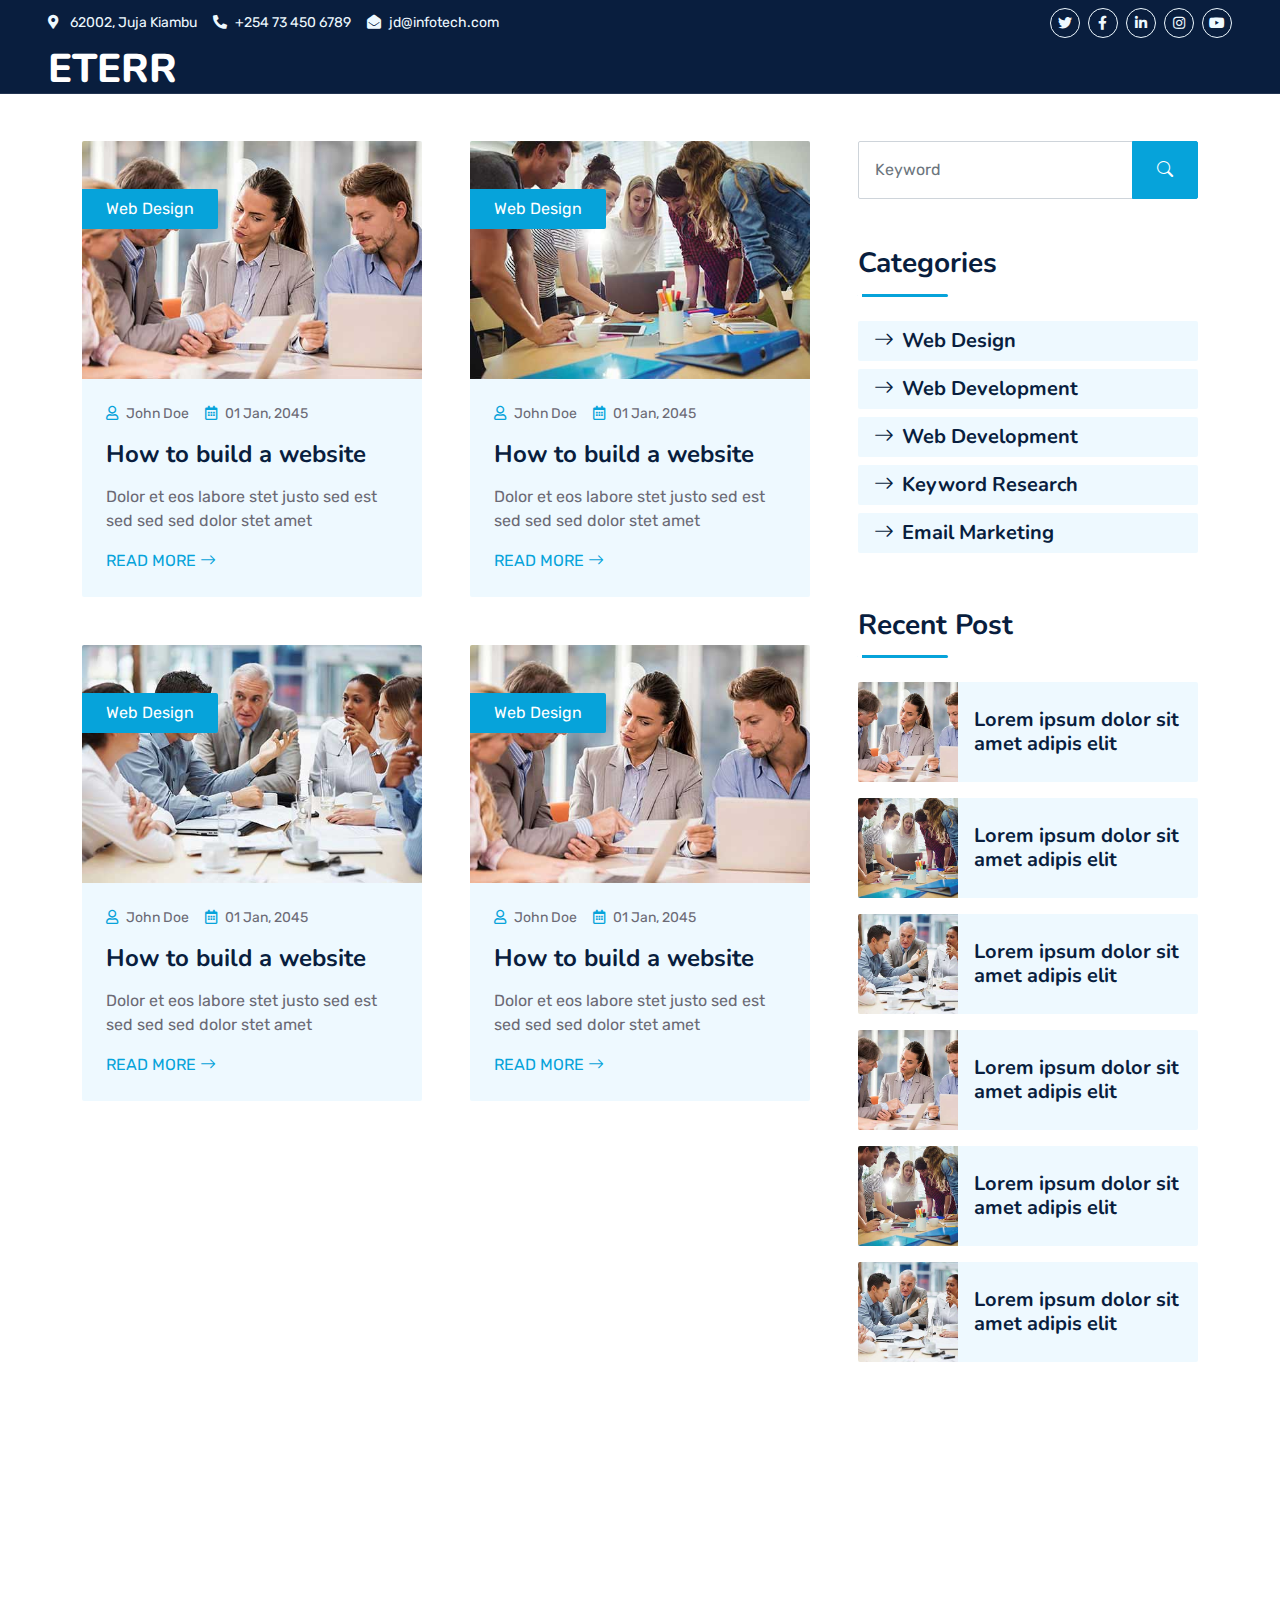
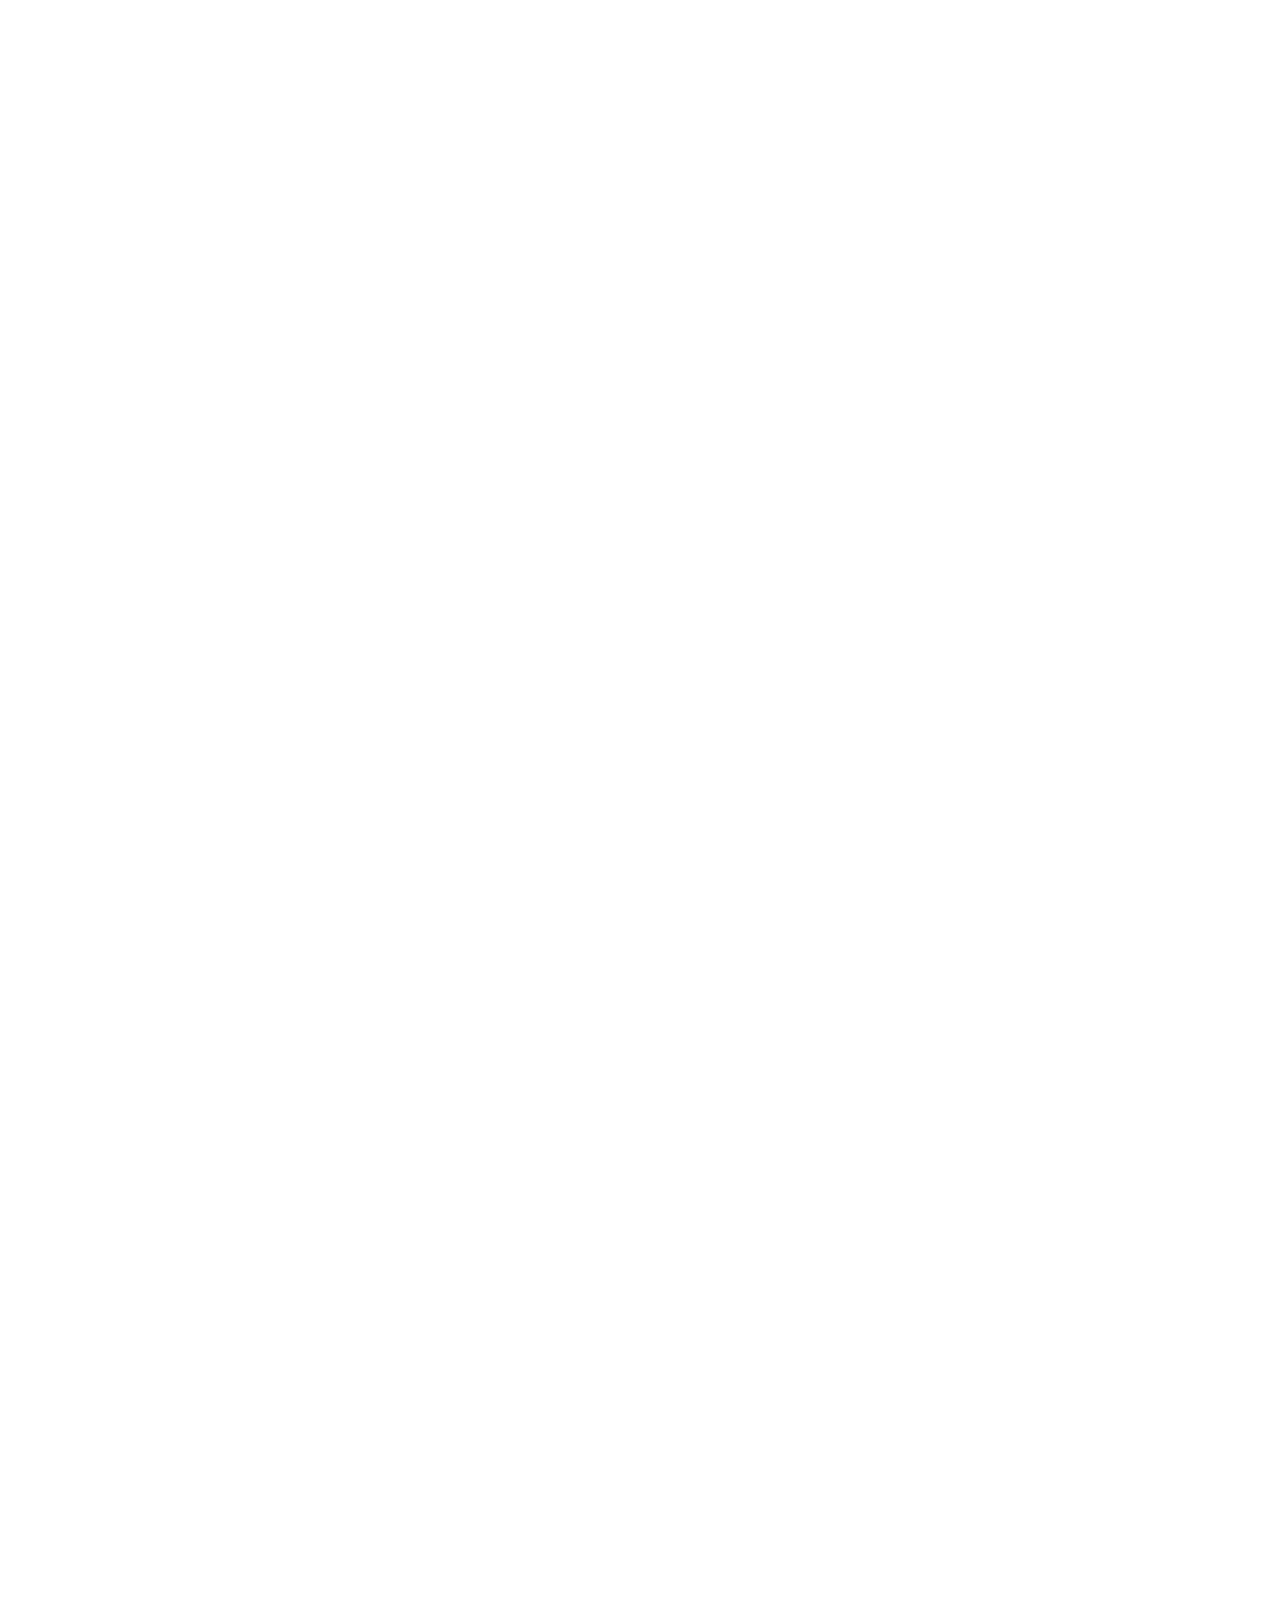
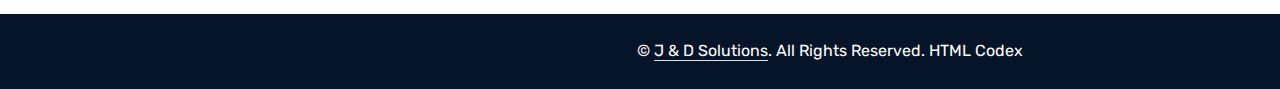
==== eterr/blog.html @ 3e67dd3f "Initial Commit" ====
<!DOCTYPE html>
<html lang="en">

<head>
    <meta charset="utf-8">
    <title>Startup - Startup Website Template</title>
    <meta content="width=device-width, initial-scale=1.0" name="viewport">
    <meta content="Free HTML Templates" name="keywords">
    <meta content="Free HTML Templates" name="description">

    <!-- Favicon -->
    <link href="img/favicon.ico" rel="icon">

    <!-- Google Web Fonts -->
    <link rel="preconnect" href="https://fonts.googleapis.com">
    <link rel="preconnect" href="https://fonts.gstatic.com" crossorigin>
    <link
        href="https://fonts.googleapis.com/css2?family=Nunito:wght@400;600;700;800&family=Rubik:wght@400;500;600;700&display=swap"
        rel="stylesheet">

    <!-- Icon Font Stylesheet -->
    <link href="https://cdnjs.cloudflare.com/ajax/libs/font-awesome/5.10.0/css/all.min.css" rel="stylesheet">
    <link href="https://cdn.jsdelivr.net/npm/bootstrap-icons@1.4.1/font/bootstrap-icons.css" rel="stylesheet">

    <!-- Libraries Stylesheet -->
    <link href="lib/owlcarousel/assets/owl.carousel.min.css" rel="stylesheet">
    <link href="lib/animate/animate.min.css" rel="stylesheet">

    <!-- Customized Bootstrap Stylesheet -->
    <link href="css/bootstrap.min.css" rel="stylesheet">

    <!-- Template Stylesheet -->
    <link href="css/style.css" rel="stylesheet">
</head>

<body>
    <!-- Spinner Start -->
    <div id="spinner"
        class="show bg-white position-fixed translate-middle w-100 vh-100 top-50 start-50 d-flex align-items-center justify-content-center">
        <div class="spinner"></div>
    </div>
    <!-- Spinner End -->


    <!-- Topbar Start -->
    <div class="container-fluid bg-dark px-5 d-none d-lg-block">
        <div class="row gx-0">
            <div class="col-lg-8 text-center text-lg-start mb-2 mb-lg-0">
                <div class="d-inline-flex align-items-center" style="height: 45px;">
                    <small class="me-3 text-light"><i class="fa fa-map-marker-alt me-2"></i>
                        62002, Juja Kiambu
                    </small>
                    <small class="me-3 text-light"><i class="fa fa-phone-alt me-2"></i>+254 73 450 6789</small>
                    <small class="text-light"><i class="fa fa-envelope-open me-2"></i>jd@infotech.com</small>
                </div>
            </div>
            <div class="col-lg-4 text-center text-lg-end">
                <div class="d-inline-flex align-items-center" style="height: 45px;">
                    <a class="btn btn-sm btn-outline-light btn-sm-square rounded-circle me-2" href=""><i
                            class="fab fa-twitter fw-normal"></i></a>
                    <a class="btn btn-sm btn-outline-light btn-sm-square rounded-circle me-2" href=""><i
                            class="fab fa-facebook-f fw-normal"></i></a>
                    <a class="btn btn-sm btn-outline-light btn-sm-square rounded-circle me-2" href=""><i
                            class="fab fa-linkedin-in fw-normal"></i></a>
                    <a class="btn btn-sm btn-outline-light btn-sm-square rounded-circle me-2" href=""><i
                            class="fab fa-instagram fw-normal"></i></a>
                    <a class="btn btn-sm btn-outline-light btn-sm-square rounded-circle" href=""><i
                            class="fab fa-youtube fw-normal"></i></a>
                </div>
            </div>
        </div>
    </div>
    <!-- Topbar End -->


    <!-- Navbar Start -->
    <div class="container-fluid position-relative p-0">
        <nav class="navbar navbar-expand-lg navbar-dark px-5 py-3 py-lg-0">
            <a href="index.html" class="navbar-brand p-0">
                <h1 class="m-0">ETERR</h1>
            </a>
            <button class="navbar-toggler" type="button" data-bs-toggle="collapse" data-bs-target="#navbarCollapse">
                <span class="fa fa-bars"></span>
            </button>
        </nav>
    </div>
    <!-- Navbar End -->


    <!-- Full Screen Search Start -->
    <div class="modal fade" id="searchModal" tabindex="-1">
        <div class="modal-dialog modal-fullscreen">
            <div class="modal-content" style="background: rgba(9, 30, 62, .7);">
                <div class="modal-header border-0">
                    <button type="button" class="btn bg-white btn-close" data-bs-dismiss="modal"
                        aria-label="Close"></button>
                </div>
                <div class="modal-body d-flex align-items-center justify-content-center">
                    <div class="input-group" style="max-width: 600px;">
                        <input type="text" class="form-control bg-transparent border-primary p-3"
                            placeholder="Type search keyword">
                        <button class="btn btn-primary px-4"><i class="bi bi-search"></i></button>
                    </div>
                </div>
            </div>
        </div>
    </div>
    <!-- Full Screen Search End -->


    <!-- Blog Start -->
    <div class="container-fluid py-5 wow fadeInUp" data-wow-delay="0.1s">
        <div class="container py-5">
            <div class="row g-5">
                <!-- Blog list Start -->
                <div class="col-lg-8">
                    <div class="row g-5">
                        <div class="col-md-6 wow slideInUp" data-wow-delay="0.1s">
                            <div class="blog-item bg-light rounded overflow-hidden">
                                <div class="blog-img position-relative overflow-hidden">
                                    <img class="img-fluid" src="img/blog-1.jpg" alt="">
                                    <a class="position-absolute top-0 start-0 bg-primary text-white rounded-end mt-5 py-2 px-4"
                                        href="detail.html">Web Design</a>
                                </div>
                                <div class="p-4">
                                    <div class="d-flex mb-3">
                                        <small class="me-3"><i class="far fa-user text-primary me-2"></i>John
                                            Doe</small>
                                        <small><i class="far fa-calendar-alt text-primary me-2"></i>01 Jan, 2045</small>
                                    </div>
                                    <h4 class="mb-3">How to build a website</h4>
                                    <p>Dolor et eos labore stet justo sed est sed sed sed dolor stet amet</p>
                                    <a class="text-uppercase" href="detail.html">Read More <i
                                            class="bi bi-arrow-right"></i></a>
                                </div>
                            </div>
                        </div>
                        <div class="col-md-6 wow slideInUp" data-wow-delay="0.6s">
                            <div class="blog-item bg-light rounded overflow-hidden">
                                <div class="blog-img position-relative overflow-hidden">
                                    <img class="img-fluid" src="img/blog-2.jpg" alt="">
                                    <a class="position-absolute top-0 start-0 bg-primary text-white rounded-end mt-5 py-2 px-4"
                                        href="detail.html">Web Design</a>
                                </div>
                                <div class="p-4">
                                    <div class="d-flex mb-3">
                                        <small class="me-3"><i class="far fa-user text-primary me-2"></i>John
                                            Doe</small>
                                        <small><i class="far fa-calendar-alt text-primary me-2"></i>01 Jan, 2045</small>
                                    </div>
                                    <h4 class="mb-3">How to build a website</h4>
                                    <p>Dolor et eos labore stet justo sed est sed sed sed dolor stet amet</p>
                                    <a class="text-uppercase" href="detail.html">Read More <i
                                            class="bi bi-arrow-right"></i></a>
                                </div>
                            </div>
                        </div>
                        <div class="col-md-6 wow slideInUp" data-wow-delay="0.1s">
                            <div class="blog-item bg-light rounded overflow-hidden">
                                <div class="blog-img position-relative overflow-hidden">
                                    <img class="img-fluid" src="img/blog-3.jpg" alt="">
                                    <a class="position-absolute top-0 start-0 bg-primary text-white rounded-end mt-5 py-2 px-4"
                                        href="detail.html">Web Design</a>
                                </div>
                                <div class="p-4">
                                    <div class="d-flex mb-3">
                                        <small class="me-3"><i class="far fa-user text-primary me-2"></i>John
                                            Doe</small>
                                        <small><i class="far fa-calendar-alt text-primary me-2"></i>01 Jan, 2045</small>
                                    </div>
                                    <h4 class="mb-3">How to build a website</h4>
                                    <p>Dolor et eos labore stet justo sed est sed sed sed dolor stet amet</p>
                                    <a class="text-uppercase" href="detail.html">Read More <i
                                            class="bi bi-arrow-right"></i></a>
                                </div>
                            </div>
                        </div>
                        <div class="col-md-6 wow slideInUp" data-wow-delay="0.6s">
                            <div class="blog-item bg-light rounded overflow-hidden">
                                <div class="blog-img position-relative overflow-hidden">
                                    <img class="img-fluid" src="img/blog-1.jpg" alt="">
                                    <a class="position-absolute top-0 start-0 bg-primary text-white rounded-end mt-5 py-2 px-4"
                                        href="detail.html">Web Design</a>
                                </div>
                                <div class="p-4">
                                    <div class="d-flex mb-3">
                                        <small class="me-3"><i class="far fa-user text-primary me-2"></i>John
                                            Doe</small>
                                        <small><i class="far fa-calendar-alt text-primary me-2"></i>01 Jan, 2045</small>
                                    </div>
                                    <h4 class="mb-3">How to build a website</h4>
                                    <p>Dolor et eos labore stet justo sed est sed sed sed dolor stet amet</p>
                                    <a class="text-uppercase" href="detail.html">Read More <i
                                            class="bi bi-arrow-right"></i></a>
                                </div>
                            </div>
                        </div>
                        <div class="col-md-6 wow slideInUp" data-wow-delay="0.1s">
                            <div class="blog-item bg-light rounded overflow-hidden">
                                <div class="blog-img position-relative overflow-hidden">
                                    <img class="img-fluid" src="img/blog-2.jpg" alt="">
                                    <a class="position-absolute top-0 start-0 bg-primary text-white rounded-end mt-5 py-2 px-4"
                                        href="detail.html">Web Design</a>
                                </div>
                                <div class="p-4">
                                    <div class="d-flex mb-3">
                                        <small class="me-3"><i class="far fa-user text-primary me-2"></i>John
                                            Doe</small>
                                        <small><i class="far fa-calendar-alt text-primary me-2"></i>01 Jan, 2045</small>
                                    </div>
                                    <h4 class="mb-3">How to build a website</h4>
                                    <p>Dolor et eos labore stet justo sed est sed sed sed dolor stet amet</p>
                                    <a class="text-uppercase" href="detail.html">Read More <i
                                            class="bi bi-arrow-right"></i></a>
                                </div>
                            </div>
                        </div>
                        <div class="col-md-6 wow slideInUp" data-wow-delay="0.6s">
                            <div class="blog-item bg-light rounded overflow-hidden">
                                <div class="blog-img position-relative overflow-hidden">
                                    <img class="img-fluid" src="img/blog-3.jpg" alt="">
                                    <a class="position-absolute top-0 start-0 bg-primary text-white rounded-end mt-5 py-2 px-4"
                                        href="detail.html">Web Design</a>
                                </div>
                                <div class="p-4">
                                    <div class="d-flex mb-3">
                                        <small class="me-3"><i class="far fa-user text-primary me-2"></i>John
                                            Doe</small>
                                        <small><i class="far fa-calendar-alt text-primary me-2"></i>01 Jan, 2045</small>
                                    </div>
                                    <h4 class="mb-3">How to build a website</h4>
                                    <p>Dolor et eos labore stet justo sed est sed sed sed dolor stet amet</p>
                                    <a class="text-uppercase" href="detail.html">Read More <i
                                            class="bi bi-arrow-right"></i></a>
                                </div>
                            </div>
                        </div>
                        <div class="col-md-6 wow slideInUp" data-wow-delay="0.1s">
                            <div class="blog-item bg-light rounded overflow-hidden">
                                <div class="blog-img position-relative overflow-hidden">
                                    <img class="img-fluid" src="img/blog-1.jpg" alt="">
                                    <a class="position-absolute top-0 start-0 bg-primary text-white rounded-end mt-5 py-2 px-4"
                                        href="detail.html">Web Design</a>
                                </div>
                                <div class="p-4">
                                    <div class="d-flex mb-3">
                                        <small class="me-3"><i class="far fa-user text-primary me-2"></i>John
                                            Doe</small>
                                        <small><i class="far fa-calendar-alt text-primary me-2"></i>01 Jan, 2045</small>
                                    </div>
                                    <h4 class="mb-3">How to build a website</h4>
                                    <p>Dolor et eos labore stet justo sed est sed sed sed dolor stet amet</p>
                                    <a class="text-uppercase" href="detail.html">Read More <i
                                            class="bi bi-arrow-right"></i></a>
                                </div>
                            </div>
                        </div>
                        <div class="col-md-6 wow slideInUp" data-wow-delay="0.6s">
                            <div class="blog-item bg-light rounded overflow-hidden">
                                <div class="blog-img position-relative overflow-hidden">
                                    <img class="img-fluid" src="img/blog-2.jpg" alt="">
                                    <a class="position-absolute top-0 start-0 bg-primary text-white rounded-end mt-5 py-2 px-4"
                                        href="detail.html">Web Design</a>
                                </div>
                                <div class="p-4">
                                    <div class="d-flex mb-3">
                                        <small class="me-3"><i class="far fa-user text-primary me-2"></i>John
                                            Doe</small>
                                        <small><i class="far fa-calendar-alt text-primary me-2"></i>01 Jan, 2045</small>
                                    </div>
                                    <h4 class="mb-3">How to build a website</h4>
                                    <p>Dolor et eos labore stet justo sed est sed sed sed dolor stet amet</p>
                                    <a class="text-uppercase" href="detail.html">Read More <i
                                            class="bi bi-arrow-right"></i></a>
                                </div>
                            </div>
                        </div>
                        <div class="col-md-6 wow slideInUp" data-wow-delay="0.1s">
                            <div class="blog-item bg-light rounded overflow-hidden">
                                <div class="blog-img position-relative overflow-hidden">
                                    <img class="img-fluid" src="img/blog-3.jpg" alt="">
                                    <a class="position-absolute top-0 start-0 bg-primary text-white rounded-end mt-5 py-2 px-4"
                                        href="detail.html">Web Design</a>
                                </div>
                                <div class="p-4">
                                    <div class="d-flex mb-3">
                                        <small class="me-3"><i class="far fa-user text-primary me-2"></i>John
                                            Doe</small>
                                        <small><i class="far fa-calendar-alt text-primary me-2"></i>01 Jan, 2045</small>
                                    </div>
                                    <h4 class="mb-3">How to build a website</h4>
                                    <p>Dolor et eos labore stet justo sed est sed sed sed dolor stet amet</p>
                                    <a class="text-uppercase" href="detail.html">Read More <i
                                            class="bi bi-arrow-right"></i></a>
                                </div>
                            </div>
                        </div>
                        <div class="col-md-6 wow slideInUp" data-wow-delay="0.6s">
                            <div class="blog-item bg-light rounded overflow-hidden">
                                <div class="blog-img position-relative overflow-hidden">
                                    <img class="img-fluid" src="img/blog-1.jpg" alt="">
                                    <a class="position-absolute top-0 start-0 bg-primary text-white rounded-end mt-5 py-2 px-4"
                                        href="detail.html">Web Design</a>
                                </div>
                                <div class="p-4">
                                    <div class="d-flex mb-3">
                                        <small class="me-3"><i class="far fa-user text-primary me-2"></i>John
                                            Doe</small>
                                        <small><i class="far fa-calendar-alt text-primary me-2"></i>01 Jan, 2045</small>
                                    </div>
                                    <h4 class="mb-3">How to build a website</h4>
                                    <p>Dolor et eos labore stet justo sed est sed sed sed dolor stet amet</p>
                                    <a class="text-uppercase" href="detail.html">Read More <i
                                            class="bi bi-arrow-right"></i></a>
                                </div>
                            </div>
                        </div>
                        <div class="col-12 wow slideInUp" data-wow-delay="0.1s">
                            <nav aria-label="Page navigation">
                                <ul class="pagination pagination-lg m-0">
                                    <li class="page-item disabled">
                                        <a class="page-link rounded-0" href="#" aria-label="Previous">
                                            <span aria-hidden="true"><i class="bi bi-arrow-left"></i></span>
                                        </a>
                                    </li>
                                    <li class="page-item active"><a class="page-link" href="#">1</a></li>
                                    <li class="page-item"><a class="page-link" href="#">2</a></li>
                                    <li class="page-item"><a class="page-link" href="#">3</a></li>
                                    <li class="page-item">
                                        <a class="page-link rounded-0" href="#" aria-label="Next">
                                            <span aria-hidden="true"><i class="bi bi-arrow-right"></i></span>
                                        </a>
                                    </li>
                                </ul>
                            </nav>
                        </div>
                    </div>
                </div>
                <!-- Blog list End -->

                <!-- Sidebar Start -->
                <div class="col-lg-4">
                    <!-- Search Form Start -->
                    <div class="mb-5 wow slideInUp" data-wow-delay="0.1s">
                        <div class="input-group">
                            <input type="text" class="form-control p-3" placeholder="Keyword">
                            <button class="btn btn-primary px-4"><i class="bi bi-search"></i></button>
                        </div>
                    </div>
                    <!-- Search Form End -->

                    <!-- Category Start -->
                    <div class="mb-5 wow slideInUp" data-wow-delay="0.1s">
                        <div class="section-title section-title-sm position-relative pb-3 mb-4">
                            <h3 class="mb-0">Categories</h3>
                        </div>
                        <div class="link-animated d-flex flex-column justify-content-start">
                            <a class="h5 fw-semi-bold bg-light rounded py-2 px-3 mb-2" href="#"><i
                                    class="bi bi-arrow-right me-2"></i>Web Design</a>
                            <a class="h5 fw-semi-bold bg-light rounded py-2 px-3 mb-2" href="#"><i
                                    class="bi bi-arrow-right me-2"></i>Web Development</a>
                            <a class="h5 fw-semi-bold bg-light rounded py-2 px-3 mb-2" href="#"><i
                                    class="bi bi-arrow-right me-2"></i>Web Development</a>
                            <a class="h5 fw-semi-bold bg-light rounded py-2 px-3 mb-2" href="#"><i
                                    class="bi bi-arrow-right me-2"></i>Keyword Research</a>
                            <a class="h5 fw-semi-bold bg-light rounded py-2 px-3 mb-2" href="#"><i
                                    class="bi bi-arrow-right me-2"></i>Email Marketing</a>
                        </div>
                    </div>
                    <!-- Category End -->

                    <!-- Recent Post Start -->
                    <div class="mb-5 wow slideInUp" data-wow-delay="0.1s">
                        <div class="section-title section-title-sm position-relative pb-3 mb-4">
                            <h3 class="mb-0">Recent Post</h3>
                        </div>
                        <div class="d-flex rounded overflow-hidden mb-3">
                            <img class="img-fluid" src="img/blog-1.jpg"
                                style="width: 100px; height: 100px; object-fit: cover;" alt="">
                            <a href="" class="h5 fw-semi-bold d-flex align-items-center bg-light px-3 mb-0">Lorem ipsum
                                dolor sit amet adipis elit
                            </a>
                        </div>
                        <div class="d-flex rounded overflow-hidden mb-3">
                            <img class="img-fluid" src="img/blog-2.jpg"
                                style="width: 100px; height: 100px; object-fit: cover;" alt="">
                            <a href="" class="h5 fw-semi-bold d-flex align-items-center bg-light px-3 mb-0">Lorem ipsum
                                dolor sit amet adipis elit
                            </a>
                        </div>
                        <div class="d-flex rounded overflow-hidden mb-3">
                            <img class="img-fluid" src="img/blog-3.jpg"
                                style="width: 100px; height: 100px; object-fit: cover;" alt="">
                            <a href="" class="h5 fw-semi-bold d-flex align-items-center bg-light px-3 mb-0">Lorem ipsum
                                dolor sit amet adipis elit
                            </a>
                        </div>
                        <div class="d-flex rounded overflow-hidden mb-3">
                            <img class="img-fluid" src="img/blog-1.jpg"
                                style="width: 100px; height: 100px; object-fit: cover;" alt="">
                            <a href="" class="h5 fw-semi-bold d-flex align-items-center bg-light px-3 mb-0">Lorem ipsum
                                dolor sit amet adipis elit
                            </a>
                        </div>
                        <div class="d-flex rounded overflow-hidden mb-3">
                            <img class="img-fluid" src="img/blog-2.jpg"
                                style="width: 100px; height: 100px; object-fit: cover;" alt="">
                            <a href="" class="h5 fw-semi-bold d-flex align-items-center bg-light px-3 mb-0">Lorem ipsum
                                dolor sit amet adipis elit
                            </a>
                        </div>
                        <div class="d-flex rounded overflow-hidden mb-3">
                            <img class="img-fluid" src="img/blog-3.jpg"
                                style="width: 100px; height: 100px; object-fit: cover;" alt="">
                            <a href="" class="h5 fw-semi-bold d-flex align-items-center bg-light px-3 mb-0">Lorem ipsum
                                dolor sit amet adipis elit
                            </a>
                        </div>
                    </div>
                    <!-- Recent Post End -->

                    <!-- Image Start -->
                    <div class="mb-5 wow slideInUp" data-wow-delay="0.1s">
                        <img src="img/blog-1.jpg" alt="" class="img-fluid rounded">
                    </div>
                    <!-- Image End -->

                    <!-- Tags Start -->
                    <div class="mb-5 wow slideInUp" data-wow-delay="0.1s">
                        <div class="section-title section-title-sm position-relative pb-3 mb-4">
                            <h3 class="mb-0">Tag Cloud</h3>
                        </div>
                        <div class="d-flex flex-wrap m-n1">
                            <a href="" class="btn btn-light m-1">Design</a>
                            <a href="" class="btn btn-light m-1">Development</a>
                            <a href="" class="btn btn-light m-1">Marketing</a>
                            <a href="" class="btn btn-light m-1">SEO</a>
                            <a href="" class="btn btn-light m-1">Writing</a>
                            <a href="" class="btn btn-light m-1">Consulting</a>
                            <a href="" class="btn btn-light m-1">Design</a>
                            <a href="" class="btn btn-light m-1">Development</a>
                            <a href="" class="btn btn-light m-1">Marketing</a>
                            <a href="" class="btn btn-light m-1">SEO</a>
                            <a href="" class="btn btn-light m-1">Writing</a>
                            <a href="" class="btn btn-light m-1">Consulting</a>
                        </div>
                    </div>
                    <!-- Tags End -->

                    <!-- Plain Text Start -->
                    <div class="wow slideInUp" data-wow-delay="0.1s">
                        <div class="section-title section-title-sm position-relative pb-3 mb-4">
                            <h3 class="mb-0">Plain Text</h3>
                        </div>
                        <div class="bg-light text-center" style="padding: 30px;">
                            <p>Vero sea et accusam justo dolor accusam lorem consetetur, dolores sit amet sit dolor
                                clita kasd justo, diam accusam no sea ut tempor magna takimata, amet sit et diam dolor
                                ipsum amet diam</p>
                            <a href="" class="btn btn-primary py-2 px-4">Read More</a>
                        </div>
                    </div>
                    <!-- Plain Text End -->
                </div>
                <!-- Sidebar End -->
            </div>
        </div>
    </div>
    <!-- Blog End -->



    <!-- Footer Start -->
    <div class="container-fluid bg-dark text-light mt-5 wow fadeInUp" data-wow-delay="0.1s">
        <div class="container">
            <div class="row gx-5">
                <div class="col-lg-4 col-md-6 footer-about">
                    <div
                        class="d-flex flex-column align-items-center justify-content-center text-center h-100 bg-primary p-4">
                        <a href="index.html" class="navbar-brand p-0">
                            <h1 class="m-0">ETERR</h1>
                        </a>
                        <p class="mt-3 mb-4">Lorem diam sit erat dolor elitr et, diam lorem justo amet clita stet eos
                            sit. Elitr dolor duo lorem, elitr clita ipsum sea. Diam amet erat lorem stet eos. Diam amet
                            et kasd eos duo.</p>
                        <form action="">
                            <div class="input-group">
                                <input type="text" class="form-control border-white p-3" placeholder="Your Email">
                                <button class="btn btn-dark">Sign Up</button>
                            </div>
                        </form>
                    </div>
                </div>
                <div class="col-lg-8 col-md-6">
                    <div class="row gx-5">
                        <div class="col-lg-4 col-md-12 pt-5 mb-5">
                            <div class="section-title section-title-sm position-relative pb-3 mb-4">
                                <h3 class="text-light mb-0">Get In Touch</h3>
                            </div>
                            <div class="d-flex mb-2">
                                <i class="bi bi-geo-alt text-primary me-2"></i>
                                <p class="mb-0">62002, Juja Kiambu</p>
                            </div>
                            <div class="d-flex mb-2">
                                <i class="bi bi-envelope-open text-primary me-2"></i>
                                <p class="mb-0">+254 73 450 6789</p>
                            </div>
                            <div class="d-flex mb-2">
                                <i class="bi bi-telephone text-primary me-2"></i>
                                <p class="mb-0">jd@infotech.com</p>
                            </div>
                            <div class="d-flex mt-4">
                                <a class="btn btn-primary btn-square me-2" href="#"><i
                                        class="fab fa-twitter fw-normal"></i></a>
                                <a class="btn btn-primary btn-square me-2" href="#"><i
                                        class="fab fa-facebook-f fw-normal"></i></a>
                                <a class="btn btn-primary btn-square me-2" href="#"><i
                                        class="fab fa-linkedin-in fw-normal"></i></a>
                                <a class="btn btn-primary btn-square" href="#"><i
                                        class="fab fa-instagram fw-normal"></i></a>
                            </div>
                        </div>
                        <div class="col-lg-4 col-md-12 pt-0 pt-lg-5 mb-5">
                            <div class="section-title section-title-sm position-relative pb-3 mb-4">
                                <h3 class="text-light mb-0">Quick Links</h3>
                            </div>
                            <div class="link-animated d-flex flex-column justify-content-start">
                                <a class="text-light mb-2" href="#"><i
                                        class="bi bi-arrow-right text-primary me-2"></i>Home</a>
                                <a class="text-light mb-2" href="#"><i
                                        class="bi bi-arrow-right text-primary me-2"></i>About
                                    Us</a>
                                <a class="text-light mb-2" href="#"><i
                                        class="bi bi-arrow-right text-primary me-2"></i>Our
                                    Services</a>
                                <a class="text-light mb-2" href="#"><i
                                        class="bi bi-arrow-right text-primary me-2"></i>Meet
                                    The Team</a>
                                <a class="text-light mb-2" href="#"><i
                                        class="bi bi-arrow-right text-primary me-2"></i>Latest Blog</a>
                                <a class="text-light" href="#"><i
                                        class="bi bi-arrow-right text-primary me-2"></i>Contact
                                    Us</a>
                            </div>
                        </div>
                        <div class="col-lg-4 col-md-12 pt-0 pt-lg-5 mb-5">
                            <div class="section-title section-title-sm position-relative pb-3 mb-4">
                                <h3 class="text-light mb-0">Popular Links</h3>
                            </div>
                            <div class="link-animated d-flex flex-column justify-content-start">
                                <a class="text-light mb-2" href="#"><i
                                        class="bi bi-arrow-right text-primary me-2"></i>Home</a>
                                <a class="text-light mb-2" href="#"><i
                                        class="bi bi-arrow-right text-primary me-2"></i>About
                                    Us</a>
                                <a class="text-light mb-2" href="#"><i
                                        class="bi bi-arrow-right text-primary me-2"></i>Our
                                    Services</a>
                                <a class="text-light mb-2" href="#"><i
                                        class="bi bi-arrow-right text-primary me-2"></i>Meet
                                    The Team</a>
                                <a class="text-light mb-2" href="#"><i
                                        class="bi bi-arrow-right text-primary me-2"></i>Latest Blog</a>
                                <a class="text-light" href="#"><i
                                        class="bi bi-arrow-right text-primary me-2"></i>Contact
                                    Us</a>
                            </div>
                        </div>
                    </div>
                </div>
            </div>
        </div>
    </div>
    <div class="container-fluid text-white" style="background: #061429;">
        <div class="container text-center">
            <div class="row justify-content-end">
                <div class="col-lg-8 col-md-6">
                    <div class="d-flex align-items-center justify-content-center" style="height: 75px;">

                        <p class="mb-0">&copy; <a class="text-white border-bottom" href="#">J & D Solutions</a>. All
                            Rights Reserved.

                            <!--/*** This template is free as long as you keep the footer author’s credit link/attribution link/backlink.
                                 If you'd like to use the template without the footer author’s credit link/attribution link/backlink, 
                                 you can purchase the Credit Removal License from "https://htmlcodex.com/credit-removal".
                                  Thank you for your support. ***/-->
                            <a class="text-white" href="https://htmlcodex.com" style="text-decoration: none;"
                                target="_blank">
                                HTML Codex
                            </a>
                        </p>

                        <!-- <br>Distributed By: <a class="border-bottom" href="https://themewagon.com"
                            target="_blank">ThemeWagon</a> -->
                    </div>
                </div>
            </div>
        </div>
    </div>
    <!-- Footer End -->

    <!-- Back to Top -->
    <a href="#" class="btn btn-lg btn-primary btn-lg-square rounded back-to-top"><i class="bi bi-arrow-up"></i></a>


    <!-- JavaScript Libraries -->
    <script src="https://code.jquery.com/jquery-3.4.1.min.js"></script>
    <script src="https://cdn.jsdelivr.net/npm/bootstrap@5.0.0/dist/js/bootstrap.bundle.min.js"></script>
    <script src="lib/wow/wow.min.js"></script>
    <script src="lib/easing/easing.min.js"></script>
    <script src="lib/waypoints/waypoints.min.js"></script>
    <script src="lib/counterup/counterup.min.js"></script>
    <script src="lib/owlcarousel/owl.carousel.min.js"></script>

    <!-- Template Javascript -->
    <script src="js/main.js"></script>
</body>

</html>
---- eterr/css/style.css ----
/********** Template CSS **********/
:root {
    --primary: #06A3DA;
    --secondary: #34AD54;
    --light: #EEF9FF;
    --dark: #091E3E;
}


/*** Spinner ***/
.spinner {
    width: 40px;
    height: 40px;
    background: var(--primary);
    margin: 100px auto;
    -webkit-animation: sk-rotateplane 1.2s infinite ease-in-out;
    animation: sk-rotateplane 1.2s infinite ease-in-out;
}

@-webkit-keyframes sk-rotateplane {
    0% {
        -webkit-transform: perspective(120px)
    }
    50% {
        -webkit-transform: perspective(120px) rotateY(180deg)
    }
    100% {
        -webkit-transform: perspective(120px) rotateY(180deg) rotateX(180deg)
    }
}

@keyframes sk-rotateplane {
    0% {
        transform: perspective(120px) rotateX(0deg) rotateY(0deg);
        -webkit-transform: perspective(120px) rotateX(0deg) rotateY(0deg)
    }
    50% {
        transform: perspective(120px) rotateX(-180.1deg) rotateY(0deg);
        -webkit-transform: perspective(120px) rotateX(-180.1deg) rotateY(0deg)
    }
    100% {
        transform: perspective(120px) rotateX(-180deg) rotateY(-179.9deg);
        -webkit-transform: perspective(120px) rotateX(-180deg) rotateY(-179.9deg);
    }
}

#spinner {
    opacity: 0;
    visibility: hidden;
    transition: opacity .5s ease-out, visibility 0s linear .5s;
    z-index: 99999;
}

#spinner.show {
    transition: opacity .5s ease-out, visibility 0s linear 0s;
    visibility: visible;
    opacity: 1;
}


/*** Heading ***/
h1,
h2,
.fw-bold {
    font-weight: 800 !important;
}

h3,
h4,
.fw-semi-bold {
    font-weight: 700 !important;
}

h5,
h6,
.fw-medium {
    font-weight: 600 !important;
}


/*** Button ***/
.btn {
    font-family: 'Nunito', sans-serif;
    font-weight: 600;
    transition: .5s;
}

.btn-primary,
.btn-secondary {
    color: #FFFFFF;
    box-shadow: inset 0 0 0 50px transparent;
}

.btn-primary:hover {
    box-shadow: inset 0 0 0 0 var(--primary);
}

.btn-secondary:hover {
    box-shadow: inset 0 0 0 0 var(--secondary);
}

.btn-square {
    width: 36px;
    height: 36px;
}

.btn-sm-square {
    width: 30px;
    height: 30px;
}

.btn-lg-square {
    width: 48px;
    height: 48px;
}

.btn-square,
.btn-sm-square,
.btn-lg-square {
    padding-left: 0;
    padding-right: 0;
    text-align: center;
}


/*** Navbar ***/
.navbar-dark{
    background: #091E3E;
}
.navbar-dark .navbar-nav .nav-link {
    font-family: 'Nunito', sans-serif;
    position: relative;
    margin-left: 25px;
    padding: 35px 0;
    color: #FFFFFF;
    font-size: 18px;
    font-weight: 600;
    outline: none;
    transition: .5s;
}

.sticky-top.navbar-dark .navbar-nav .nav-link {
    padding: 20px 0;
    color: var(--dark);
}

.navbar-dark .navbar-nav .nav-link:hover,
.navbar-dark .navbar-nav .nav-link.active {
    color: var(--primary);
   
}

.navbar-dark .navbar-brand h1 {
    color: #FFFFFF;
}

.navbar-dark .navbar-toggler {
    color: var(--primary) !important;
    border-color: var(--primary) !important;
}

@media (max-width: 991.98px) {
    .sticky-top.navbar-dark {
        position: relative;
        background: #FFFFFF;
    }

    .navbar-dark .navbar-nav .nav-link,
    .navbar-dark .navbar-nav .nav-link.show,
    .sticky-top.navbar-dark .navbar-nav .nav-link {
        padding: 10px 0;
        color: var(--dark);
    }

    .navbar-dark .navbar-brand h1 {
        color: var(--primary);
    }
}

@media (min-width: 992px) {
    .navbar-dark {
        position: absolute;
        width: 100%;
        top: 0;
        left: 0;
        border-bottom: 1px solid rgba(256, 256, 256, .1);
        z-index: 999;
    }
    
    .sticky-top.navbar-dark {
        position: fixed;
        background: #FFFFFF;
    }

    .navbar-dark .navbar-nav .nav-link::before {
        position: absolute;
        content: "";
        width: 0;
        height: 2px;
        bottom: -1px;
        left: 50%;
        background: var(--primary);
        transition: .5s;
    }

    .navbar-dark .navbar-nav .nav-link:hover::before,
    .navbar-dark .navbar-nav .nav-link.active::before {
        width: 100%;
        left: 0;
    }

    .navbar-dark .navbar-nav .nav-link.nav-contact::before {
        display: none;
    }

    .sticky-top.navbar-dark .navbar-brand h1 {
        color: var(--primary);
    }
}


/*** Carousel ***/
.carousel-caption {
    top: 0;
    left: 0;
    right: 0;
    bottom: 0;
    background: rgba(9, 30, 62, .7);
    z-index: 1;
}

@media (max-width: 576px) {
    .carousel-caption h5 {
        font-size: 14px;
        font-weight: 500 !important;
    }

    .carousel-caption h1 {
        font-size: 30px;
        font-weight: 600 !important;
    }
}

.carousel-control-prev,
.carousel-control-next {
    width: 10%;
}

.carousel-control-prev-icon,
.carousel-control-next-icon {
    width: 3rem;
    height: 3rem;
}


/*** Section Title ***/
.section-title::before {
    position: absolute;
    content: "";
    width: 150px;
    height: 5px;
    left: 0;
    bottom: 0;
    background: var(--primary);
    border-radius: 2px;
}

.section-title.text-center::before {
    left: 50%;
    margin-left: -75px;
}

.section-title.section-title-sm::before {
    width: 90px;
    height: 3px;
}

.section-title::after {
    position: absolute;
    content: "";
    width: 6px;
    height: 5px;
    bottom: 0px;
    background: #FFFFFF;
    -webkit-animation: section-title-run 5s infinite linear;
    animation: section-title-run 5s infinite linear;
}

.section-title.section-title-sm::after {
    width: 4px;
    height: 3px;
}

.section-title.text-center::after {
    -webkit-animation: section-title-run-center 5s infinite linear;
    animation: section-title-run-center 5s infinite linear;
}

.section-title.section-title-sm::after {
    -webkit-animation: section-title-run-sm 5s infinite linear;
    animation: section-title-run-sm 5s infinite linear;
}

@-webkit-keyframes section-title-run {
    0% {left: 0; } 50% { left : 145px; } 100% { left: 0; }
}

@-webkit-keyframes section-title-run-center {
    0% { left: 50%; margin-left: -75px; } 50% { left : 50%; margin-left: 45px; } 100% { left: 50%; margin-left: -75px; }
}

@-webkit-keyframes section-title-run-sm {
    0% {left: 0; } 50% { left : 85px; } 100% { left: 0; }
}


/*** Service ***/
.service-item {
    position: relative;
    height: 300px;
    padding: 0 30px;
    transition: .5s;
}

.service-item .service-icon {
    margin-bottom: 30px;
    width: 60px;
    height: 60px;
    display: flex;
    align-items: center;
    justify-content: center;
    background: var(--primary);
    border-radius: 2px;
    transform: rotate(-45deg);
}

.service-item .service-icon i {
    transform: rotate(45deg);
}

.service-item a.btn {
    position: absolute;
    width: 60px;
    bottom: -48px;
    left: 50%;
    margin-left: -30px;
    opacity: 0;
}

.service-item:hover a.btn {
    bottom: -24px;
    opacity: 1;
}


/*** Testimonial ***/
.testimonial-carousel .owl-dots {
    margin-top: 15px;
    display: flex;
    align-items: flex-end;
    justify-content: center;
}

.testimonial-carousel .owl-dot {
    position: relative;
    display: inline-block;
    margin: 0 5px;
    width: 15px;
    height: 15px;
    background: #DDDDDD;
    border-radius: 2px;
    transition: .5s;
}

.testimonial-carousel .owl-dot.active {
    width: 30px;
    background: var(--primary);
}

.testimonial-carousel .owl-item.center {
    position: relative;
    z-index: 1;
}

.testimonial-carousel .owl-item .testimonial-item {
    transition: .5s;
}

.testimonial-carousel .owl-item.center .testimonial-item {
    background: #FFFFFF !important;
    box-shadow: 0 0 30px #DDDDDD;
}


/*** Team ***/
.team-item {
    transition: .5s;
}

.team-social {
    position: absolute;
    width: 100%;
    height: 100%;
    top: 0;
    left: 0;
    display: flex;
    align-items: center;
    justify-content: center;
    transition: .5s;
}

.team-social a.btn {
    position: relative;
    margin: 0 3px;
    margin-top: 100px;
    opacity: 0;
}

.team-item:hover {
    box-shadow: 0 0 30px #DDDDDD;
}

.team-item:hover .team-social {
    background: rgba(9, 30, 62, .7);
}

.team-item:hover .team-social a.btn:first-child {
    opacity: 1;
    margin-top: 0;
    transition: .3s 0s;
}

.team-item:hover .team-social a.btn:nth-child(2) {
    opacity: 1;
    margin-top: 0;
    transition: .3s .05s;
}

.team-item:hover .team-social a.btn:nth-child(3) {
    opacity: 1;
    margin-top: 0;
    transition: .3s .1s;
}

.team-item:hover .team-social a.btn:nth-child(4) {
    opacity: 1;
    margin-top: 0;
    transition: .3s .15s;
}

.team-item .team-img img,
.blog-item .blog-img img  {
    transition: .5s;
}

.team-item:hover .team-img img,
.blog-item:hover .blog-img img {
    transform: scale(1.15);
}


/*** Miscellaneous ***/
@media (min-width: 991.98px) {
    .facts {
        position: relative;
        margin-top: -75px;
        z-index: 1;
    }
}

.back-to-top {
    position: fixed;
    display: none;
    right: 45px;
    bottom: 45px;
    z-index: 99;
}

.bg-header {
    background: linear-gradient(rgba(9, 30, 62, .7), rgba(9, 30, 62, .7)), url(../img/carousel-1.jpg) center center no-repeat;
    background-size: cover;
}

.link-animated a {
    transition: .5s;
}

.link-animated a:hover {
    padding-left: 10px;
}

@media (min-width: 767.98px) {
    .footer-about {
        margin-bottom: -75px;
    }
}
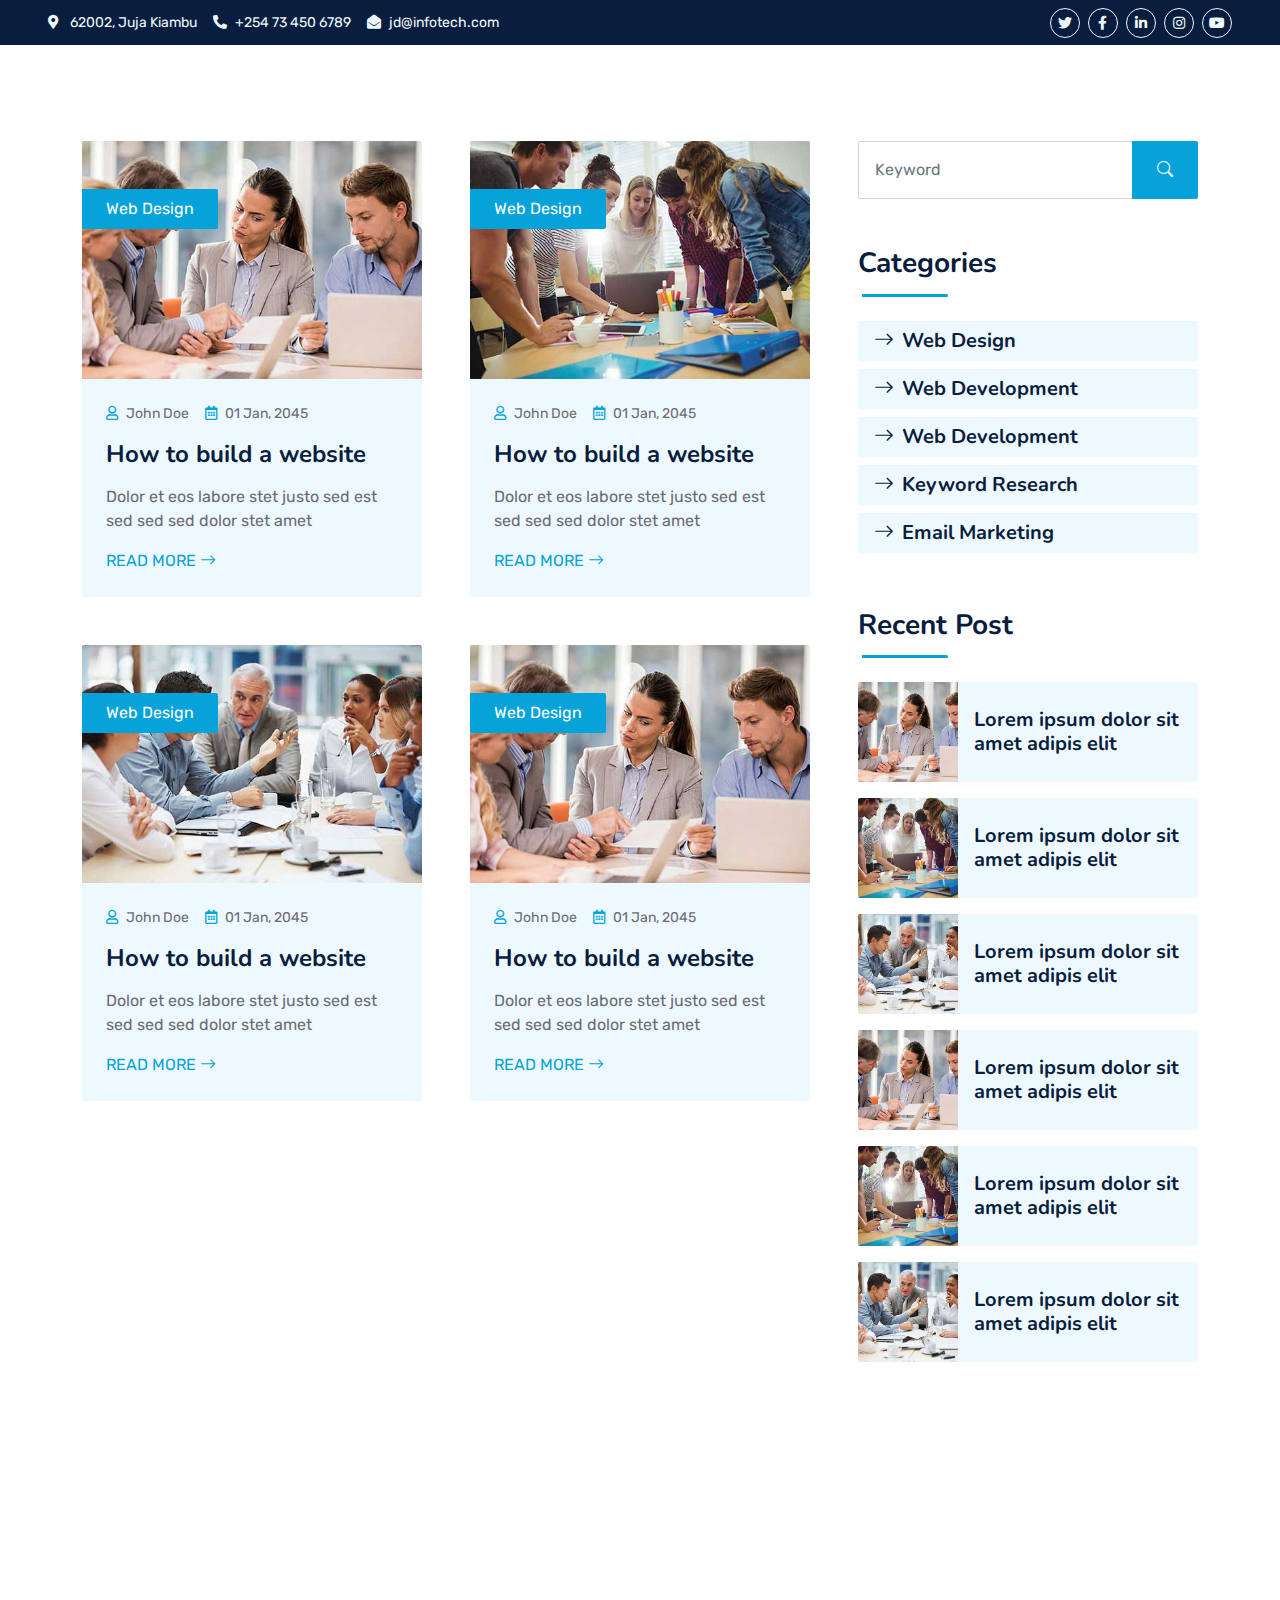
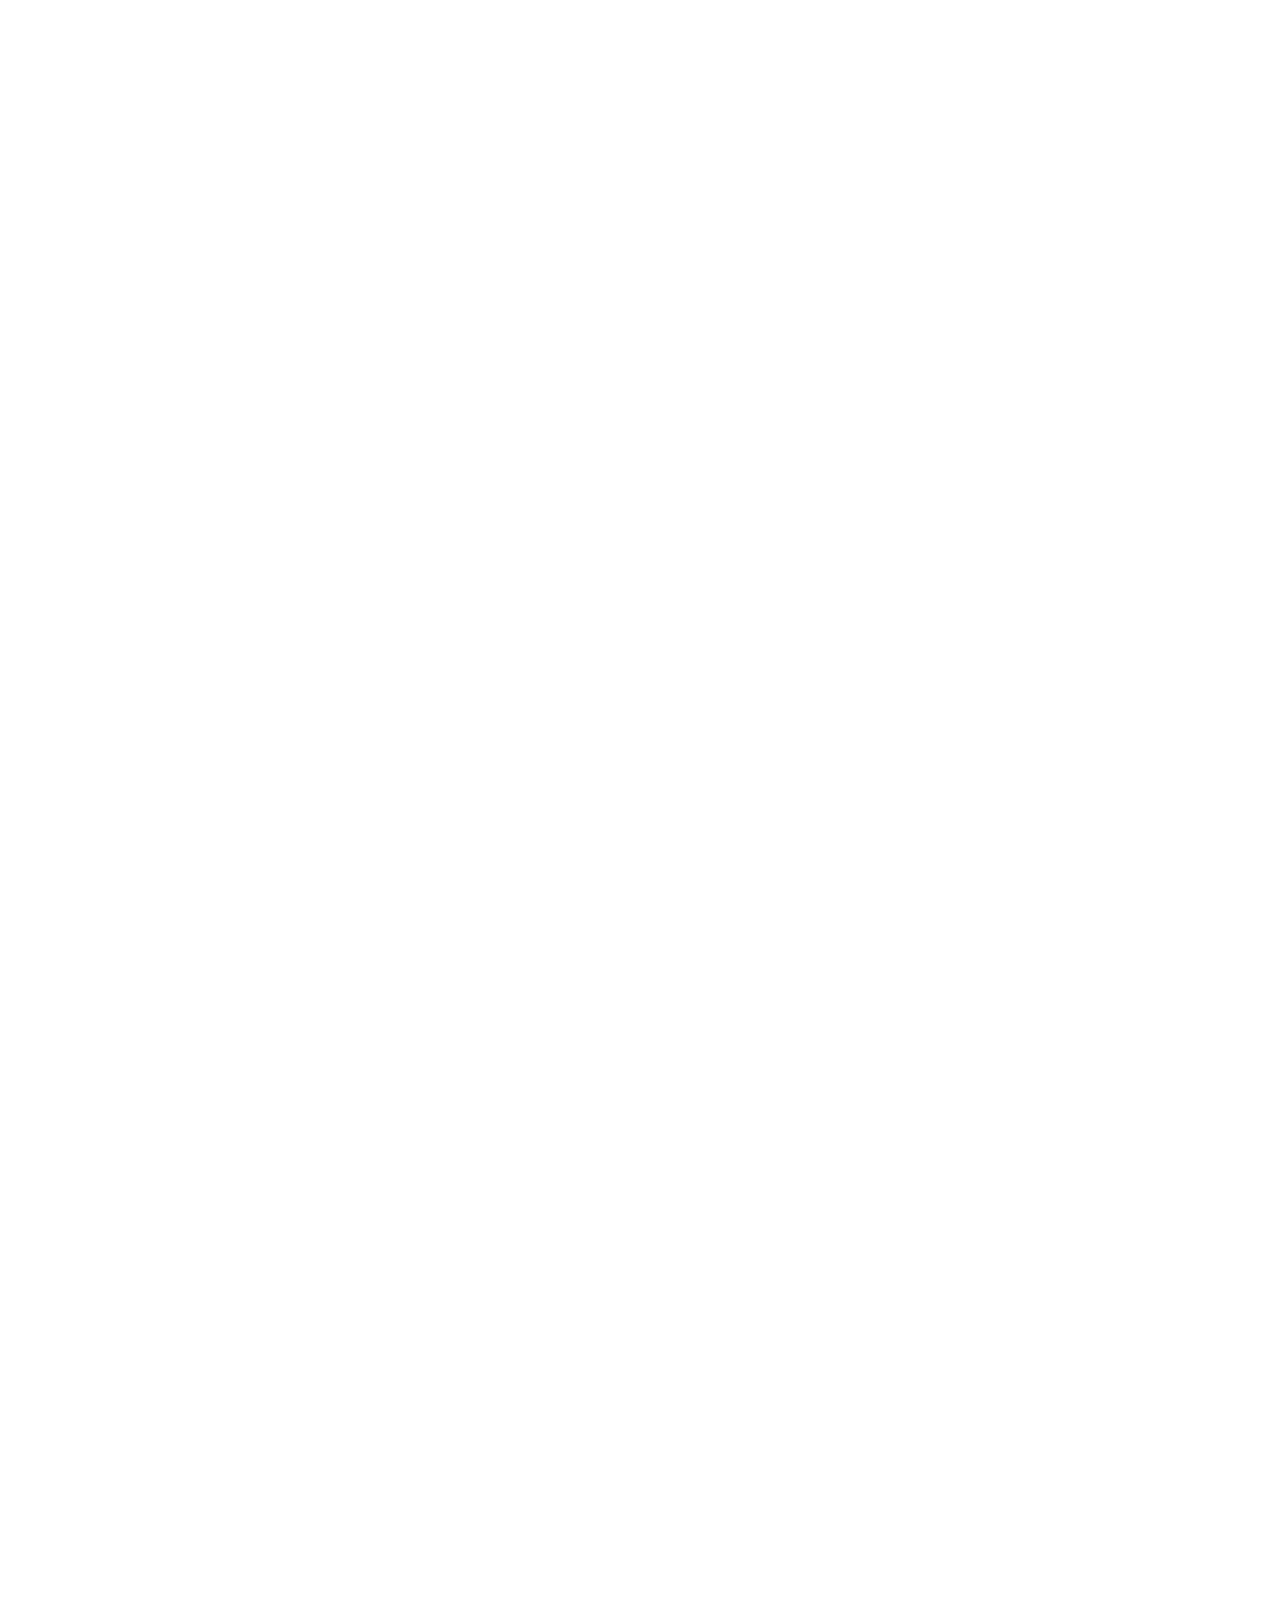
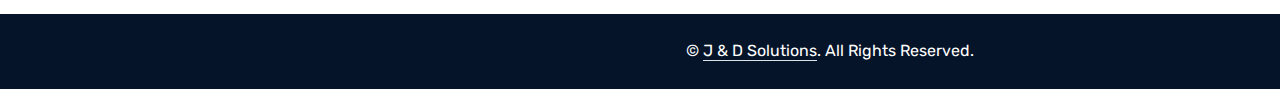
==== commit a66ce268: "Update blog.html" ====
--- a/eterr/blog.html
+++ b/eterr/blog.html
@@ -583,10 +583,10 @@
                                  If you'd like to use the template without the footer author’s credit link/attribution link/backlink, 
                                  you can purchase the Credit Removal License from "https://htmlcodex.com/credit-removal".
                                   Thank you for your support. ***/-->
-                            <a class="text-white" href="https://htmlcodex.com" style="text-decoration: none;"
+<!--                             <a class="text-white" href="https://htmlcodex.com" style="text-decoration: none;"
                                 target="_blank">
                                 HTML Codex
-                            </a>
+                            </a> -->
                         </p>
 
                         <!-- <br>Distributed By: <a class="border-bottom" href="https://themewagon.com"
@@ -615,4 +615,4 @@
     <script src="js/main.js"></script>
 </body>
 
-</html>+</html>
--- a/eterr/css/style.css
+++ b/eterr/css/style.css
@@ -124,9 +124,7 @@
 
 
 /*** Navbar ***/
-.navbar-dark{
-    background: #091E3E;
-}
+
 .navbar-dark .navbar-nav .nav-link {
     font-family: 'Nunito', sans-serif;
     position: relative;
@@ -493,4 +491,4 @@
     .footer-about {
         margin-bottom: -75px;
     }
-}+}
